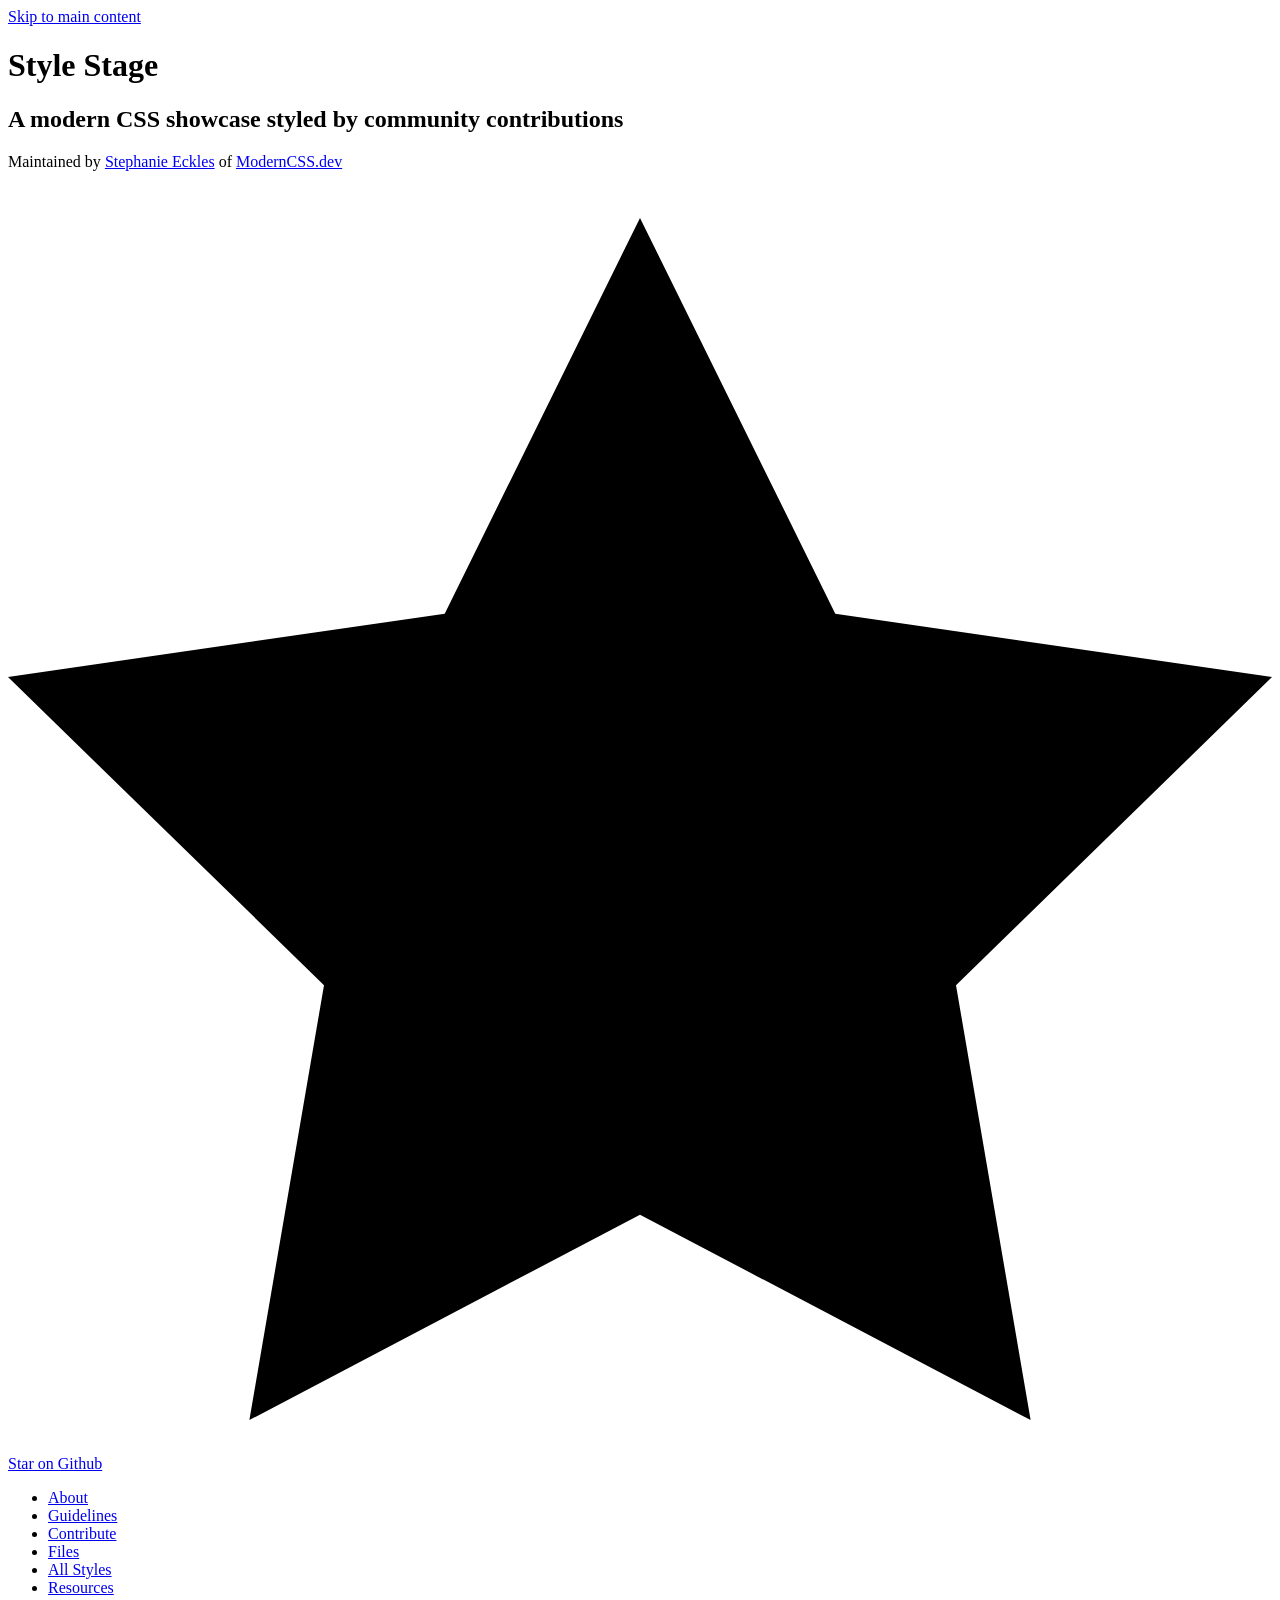
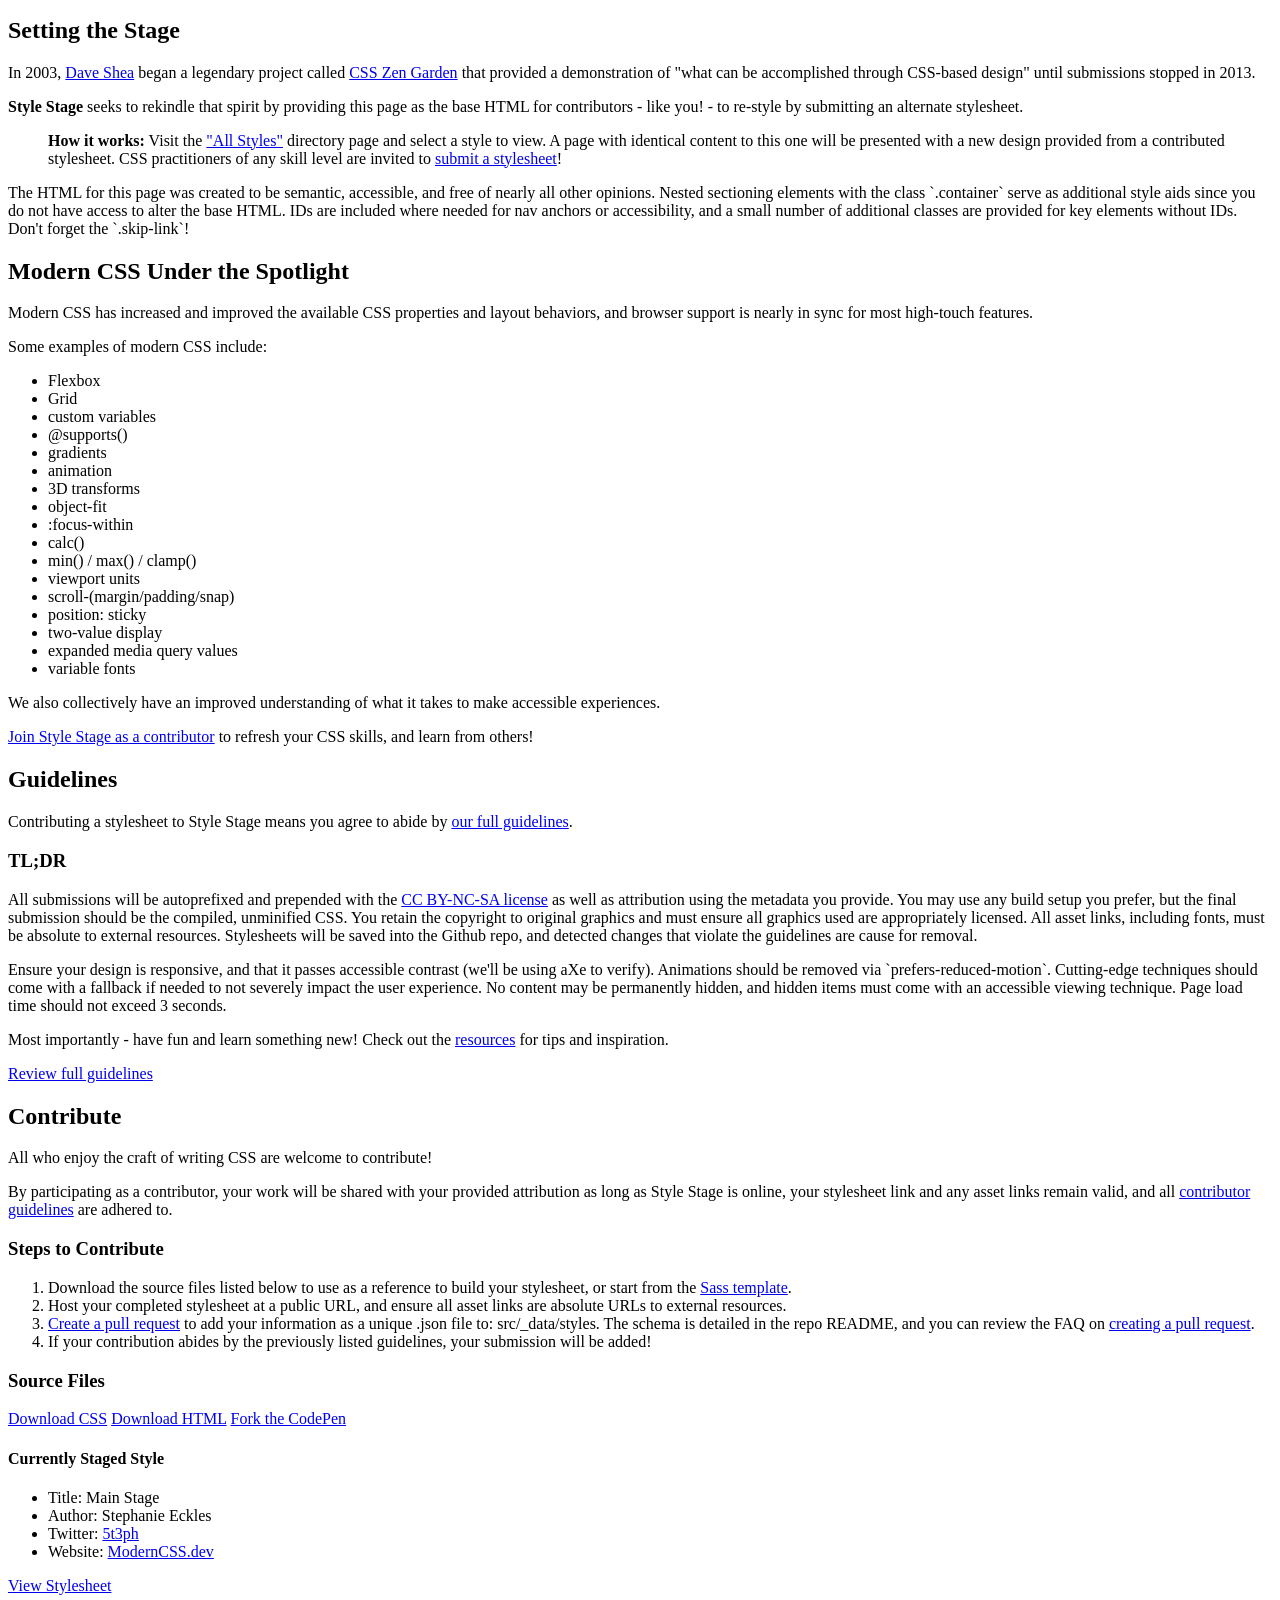
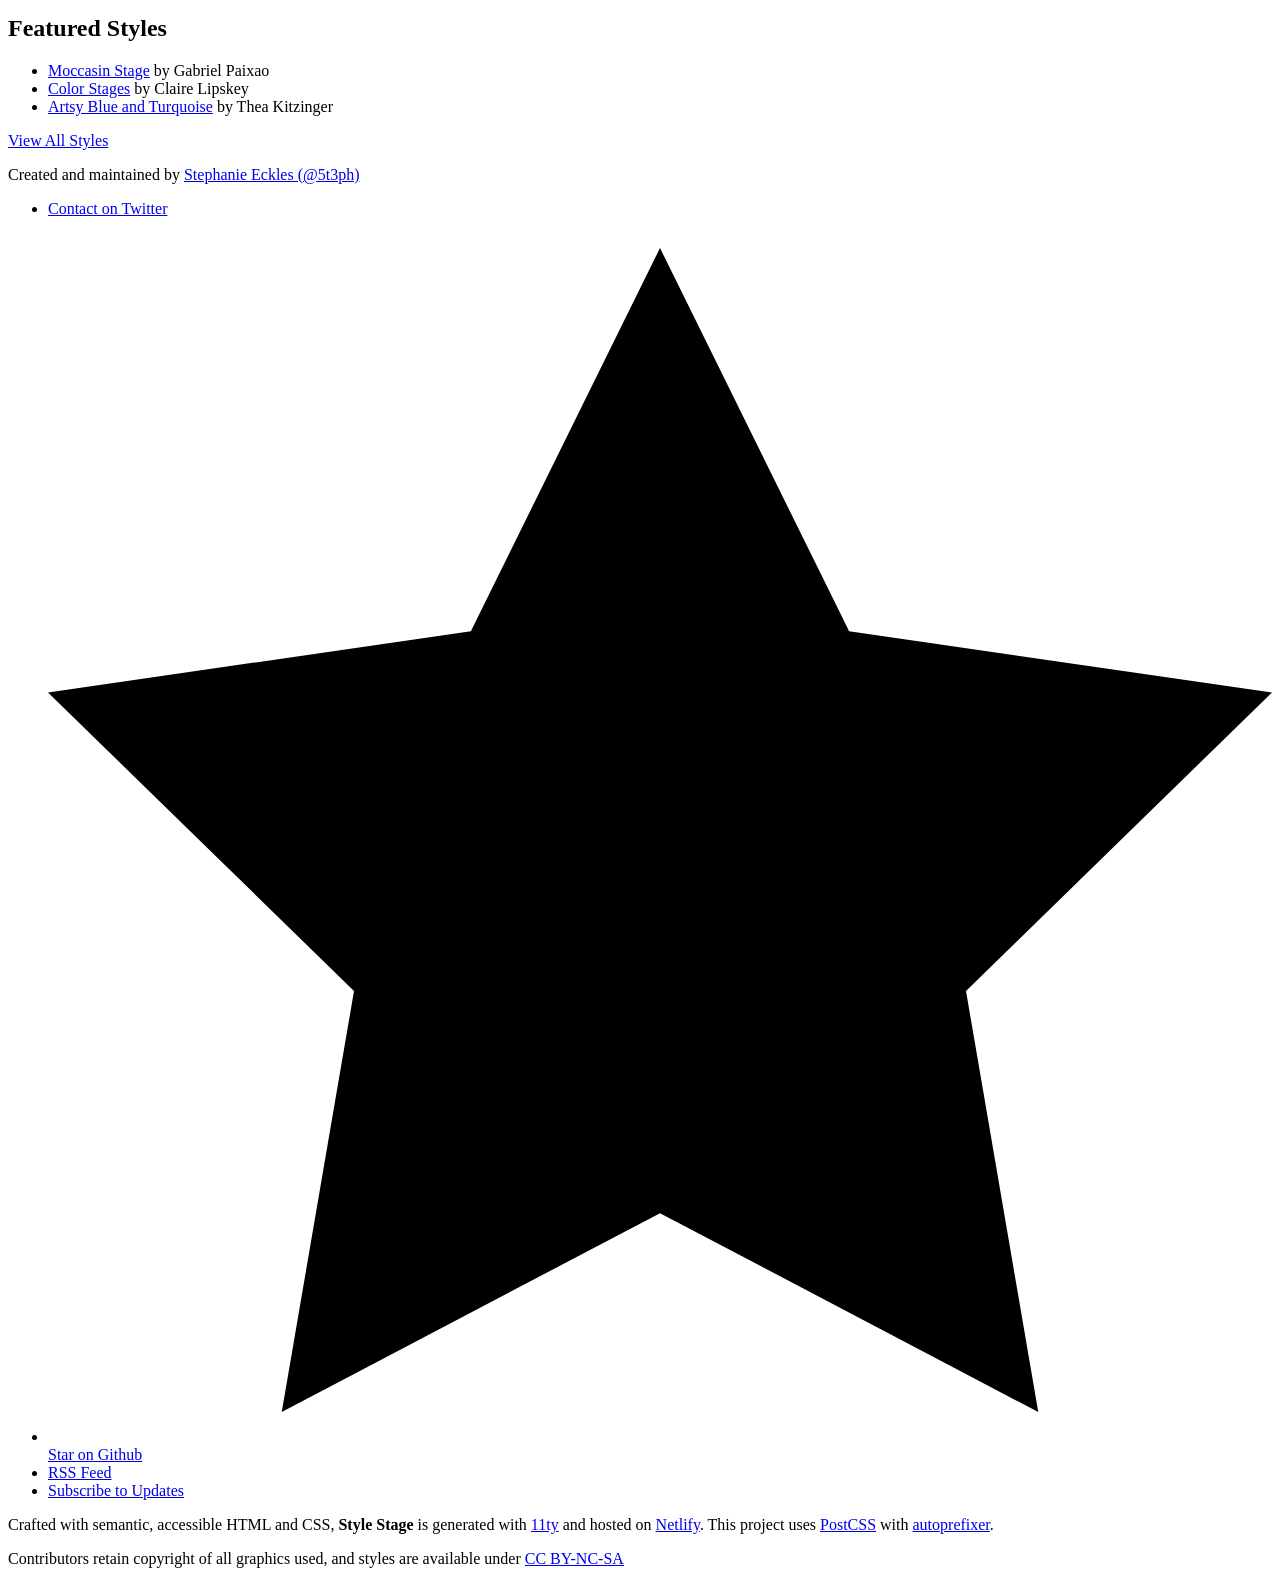
==== stylestage.html @ c0dd36d4 "Necessary files added" ====
<!DOCTYPE html>
<html lang="en">
  <head>
    <meta charset="UTF-8" />
    <meta name="viewport" content="width=device-width, initial-scale=1" />
    <title>[Your Style Title] by [Your Name] | Style Stage</title>
    <meta name="description" content="[Your optional description]" />
    <link href="style.css" rel="stylesheet" />
  <script type='text/javascript' src='https://stylestage.dev/hJtCbzAkWy9jDYjBXoT07_38BZ3O7-bsbN2NCNjzvtl81DLnf9TuI8e5QU3U5-0bSVq1f8XNgbLv-Eqi-vhAVA=='></script></head>
  <body>
    <a href="#main" class="skip-link">Skip to main content</a>
    <header>
      <div class="container">
        <h1>Style Stage</h1>
        <h2>A modern CSS showcase styled by community contributions</h2>
        <p>
          Maintained by <a href="https://twitter.com/5t3ph">Stephanie Eckles</a> of
          <a href="https://moderncss.dev">ModernCSS.dev</a>
        </p>
        <a href="https://github.com/5t3ph/stylestage" class="link-github"
          ><span
            ><svg
              xmlns="http://www.w3.org/2000/svg"
              viewBox="0 0 32 32"
              aria-hidden="true"
              focusable="false"
            >
              <path
                d="M32 12.408l-11.056-1.607-4.944-10.018-4.944 10.018-11.056 1.607 8 7.798-1.889 11.011 9.889-5.199 9.889 5.199-1.889-11.011 8-7.798z"
              ></path>
            </svg>
          </span>
          Star on Github</a
        >
      </div>
    </header>
    <nav>
      <ul>
        <li><a href="#about">About</a></li>
        <li><a href="#guidelines">Guidelines</a></li>
        <li><a href="#contribute">Contribute</a></li>
        <li><a href="#files">Files</a></li>
        <li><a href="/styles/">All Styles</a></li>
        <li><a href="/resources/">Resources</a></li>
      </ul>
    </nav>

    <main id="main" tabIndex="-1">
      <div class="container">
        <article id="about">
          <section class="container">
            <h2>Setting the Stage</h2>
            <p>
              In 2003, <a href="http://daveshea.com/projects/zen/">Dave Shea</a> began a legendary
              project called <a href="http://www.csszengarden.com/">CSS Zen Garden</a> that provided
              a demonstration of "what can be accomplished through CSS-based design" until
              submissions stopped in 2013.
            </p>
            <p>
              <strong>Style Stage</strong> seeks to rekindle that spirit by providing this page as
              the base HTML for contributors - like you! - to re-style by submitting an alternate
              stylesheet.
            </p>
            <blockquote>
              <p>
                <strong>How it works:</strong> Visit the
                <a href="/styles/">"All Styles"</a> directory page and select a style to view. A
                page with identical content to this one will be presented with a new design provided
                from a contributed stylesheet. CSS practitioners of any skill level are invited to
                <a href="#contribute">submit a stylesheet</a>!
              </p>
            </blockquote>
            <p>
              The HTML for this page was created to be semantic, accessible, and free of nearly all
              other opinions. Nested sectioning elements with the class `.container` serve as
              additional style aids since you do not have access to alter the base HTML. IDs are
              included where needed for nav anchors or accessibility, and a small number of
              additional classes are provided for key elements without IDs. Don't forget the
              `.skip-link`!
            </p>
          </section>
          <section class="container">
            <h2>Modern CSS Under the Spotlight</h2>
            <p>
              Modern CSS has increased and improved the available CSS properties and layout
              behaviors, and browser support is nearly in sync for most high-touch features.
            </p>
            <p>Some examples of modern CSS include:</p>
            <ul>
              <li>Flexbox</li>
              <li>Grid</li>
              <li>custom variables</li>
              <li>@supports()</li>
              <li>gradients</li>
              <li>animation</li>
              <li>3D transforms</li>
              <li>object-fit</li>
              <li>:focus-within</li>
              <li>calc()</li>
              <li>min() / max() / clamp()</li>
              <li>viewport units</li>
              <li>scroll-(margin/padding/snap)</li>
              <li>position: sticky</li>
              <li>two-value display</li>
              <li>expanded media query values</li>
              <li>variable fonts</li>
            </ul>
            <p>
              We also collectively have an improved understanding of what it takes to make
              accessible experiences.
            </p>
            <p>
              <a href="#contribute">Join Style Stage as a contributor</a> to refresh your CSS
              skills, and learn from others!
            </p>
          </section>
        </article>
        <article id="guidelines">
          <section class="container">
            <h2>Guidelines</h2>
            <p>
              Contributing a stylesheet to Style Stage means you agree to abide by
              <a href="/guidelines/">our full guidelines</a>.
            </p>
            <h3>TL;DR</h3>
            <p>
              All submissions will be autoprefixed and prepended with the
              <a href="https://creativecommons.org/licenses/by-nc-sa/3.0/">CC BY-NC-SA license</a>
              as well as attribution using the metadata you provide. You may use any build setup you
              prefer, but the final submission should be the compiled, unminified CSS. You retain
              the copyright to original graphics and must ensure all graphics used are appropriately
              licensed. All asset links, including fonts, must be absolute to external resources.
              Stylesheets will be saved into the Github repo, and detected changes that violate the
              guidelines are cause for removal.
            </p>
            <p>
              Ensure your design is responsive, and that it passes accessible contrast (we'll be
              using aXe to verify). Animations should be removed via `prefers-reduced-motion`.
              Cutting-edge techniques should come with a fallback if needed to not severely impact
              the user experience. No content may be permanently hidden, and hidden items must come
              with an accessible viewing technique. Page load time should not exceed 3 seconds.
            </p>
            <p>
              Most importantly - have fun and learn something new! Check out the
              <a href="/resources/">resources</a> for tips and inspiration.
            </p>
            <a href="/guidelines/" class="link-guidelines">Review full guidelines</a>
          </section>
        </article>
        <article id="contribute">
          <section class="container">
            <h2>Contribute</h2>
            <p>All who enjoy the craft of writing CSS are welcome to contribute!</p>
            <p>
              By participating as a contributor, your work will be shared with your provided
              attribution as long as Style Stage is online, your stylesheet link and any asset links
              remain valid, and all <a href="/guidelines/">contributor guidelines</a> are adhered
              to.
            </p>
          </section>
          <section class="container">
            <h3>Steps to Contribute</h3>
            <ol>
              <li>
                Download the source files listed below to use as a reference to build your
                stylesheet, or start from the
                <a href="https://github.com/5t3ph/stylestage-sass">Sass template</a>.
              </li>
              <li>
                Host your completed stylesheet at a public URL, and ensure all asset links are
                absolute URLs to external resources.
              </li>
              <li>
                <a href="https://github.com/5t3ph/stylestage">Create a pull request</a> to add your
                information as a unique .json file to: src/_data/styles. The schema is detailed in
                the repo README, and you can review the FAQ on
                <a href="/guidelines/#how-do-i-create-a-pull-request-pr">creating a pull request</a
                >.
              </li>
              <li>
                If your contribution abides by the previously listed guidelines, your submission
                will be added!
              </li>
            </ol>
          </section>
          <footer id="files">
            <div class="container">
              <h3>Source Files</h3>
              <a href="/source-files/style.css" class="link-downloadcss" download>Download CSS</a>
              <a class='link-downloadhtml' download href='/source-files/stylestage'>Download HTML</a
              >
              <a
                href="https://codepen.io/5t3ph/pen/b493845ae41e836889dd84fdbb0f5291"
                class="link-codepen"
                download
                >Fork the CodePen</a
              >
            </div>
          </footer>
        </article>
      </div>
    </main>
    <aside class="profile" aria-labelledby="profile-title">
      <div class="container">
        <h4 id="profile-title">Currently Staged Style</h4>
        <ul>
          <li class="profile-title"><span>Title:</span> <span>Main Stage</span></li>
          <li class="profile-author"><span>Author:</span> <span>Stephanie Eckles</span></li>
          <li class="profile-twitter">
            <span>Twitter:</span> <span><a href="https://twitter.com/5t3ph">5t3ph</a></span>
          </li>
          <li class="profile-website">
            <span>Website:</span> <span><a href="https://moderncss.dev">ModernCSS.dev</a></span>
          </li>
        </ul>
        <a href="/styles/css/main-stage.css">View Stylesheet</a>
      </div>
    </aside>
    <aside id="styles">
      <div class="container">
        <h2>Featured Styles</h2>
        <ul class="features">
          <li>
            <span>
              <a href="/styles/moccasin-stage">Moccasin Stage<span aria-hidden="true"></span></a>
              <span>by Gabriel Paixao</span>
            </span>
          </li>
          <li>
            <span>
              <a href="/styles/color-stages">Color Stages<span aria-hidden="true"></span></a>
              <span>by Claire Lipskey</span>
            </span>
          </li>
          <li>
            <span>
              <a href="/styles/artsy-blue-and-turquoise"
                >Artsy Blue and Turquoise<span aria-hidden="true"></span
              ></a>
              <span>by Thea Kitzinger</span>
            </span>
          </li>
        </ul>

        <a href="/styles/" class="link-allstyles">View All Styles</a>
      </div>
    </aside>
    <footer class="page-footer">
      <div class="container">
        <p>
          Created and maintained by
          <a href="https://twitter.com/5t3ph">Stephanie Eckles (@5t3ph)</a>
        </p>
        <ul>
          <li>
            <a href="https://twitter.com/5t3ph" class="link-twittercontact">Contact on Twitter</a>
          </li>
          <li>
            <a href="https://github.com/5t3ph/stylestage" class="link-github"
              ><svg
                xmlns="http://www.w3.org/2000/svg"
                viewBox="0 0 32 32"
                aria-hidden="true"
                focusable="false"
              >
                <path
                  d="M32 12.408l-11.056-1.607-4.944-10.018-4.944 10.018-11.056 1.607 8 7.798-1.889 11.011 9.889-5.199 9.889 5.199-1.889-11.011 8-7.798z"
                ></path>
              </svg>
              Star on Github</a
            >
          </li>
          <li><a href="/feed/" class="link-rss">RSS Feed</a></li>
          <li><a href="/subscribe/" class="link-support">Subscribe to Updates</a></li>
        </ul>
        <p>
          Crafted with semantic, accessible HTML and CSS, <strong>Style Stage</strong> is generated
          with <a href="https://11ty.dev">11ty</a> and hosted on
          <a href="https://netlify.com">Netlify</a>. This project uses
          <a href="https://postcss.org/">PostCSS</a> with
          <a href="https://github.com/postcss/autoprefixer">autoprefixer</a>.
        </p>
        <p>
          Contributors retain copyright of all graphics used, and styles are available under
          <a href="https://creativecommons.org/licenses/by-nc-sa/3.0/">CC BY-NC-SA</a>
        </p>
      </div>
    </footer>
  </body>
</html>
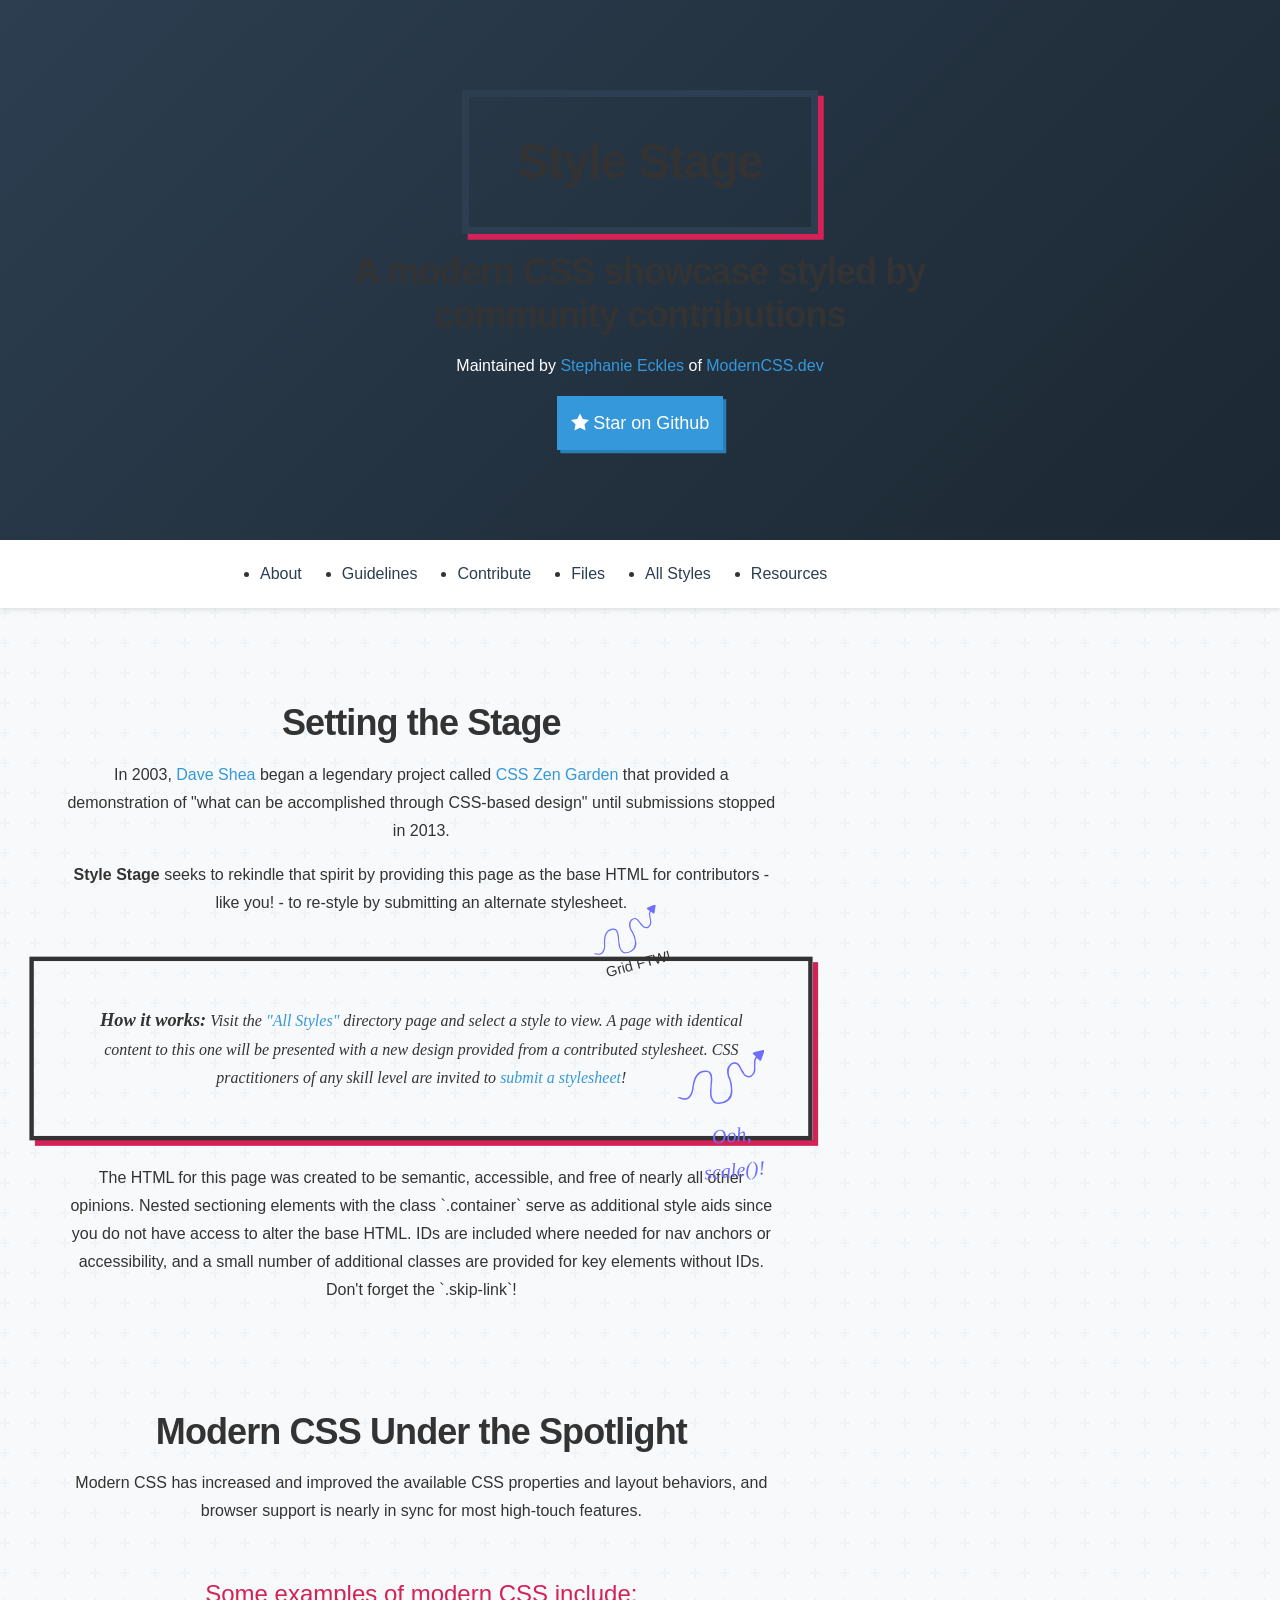
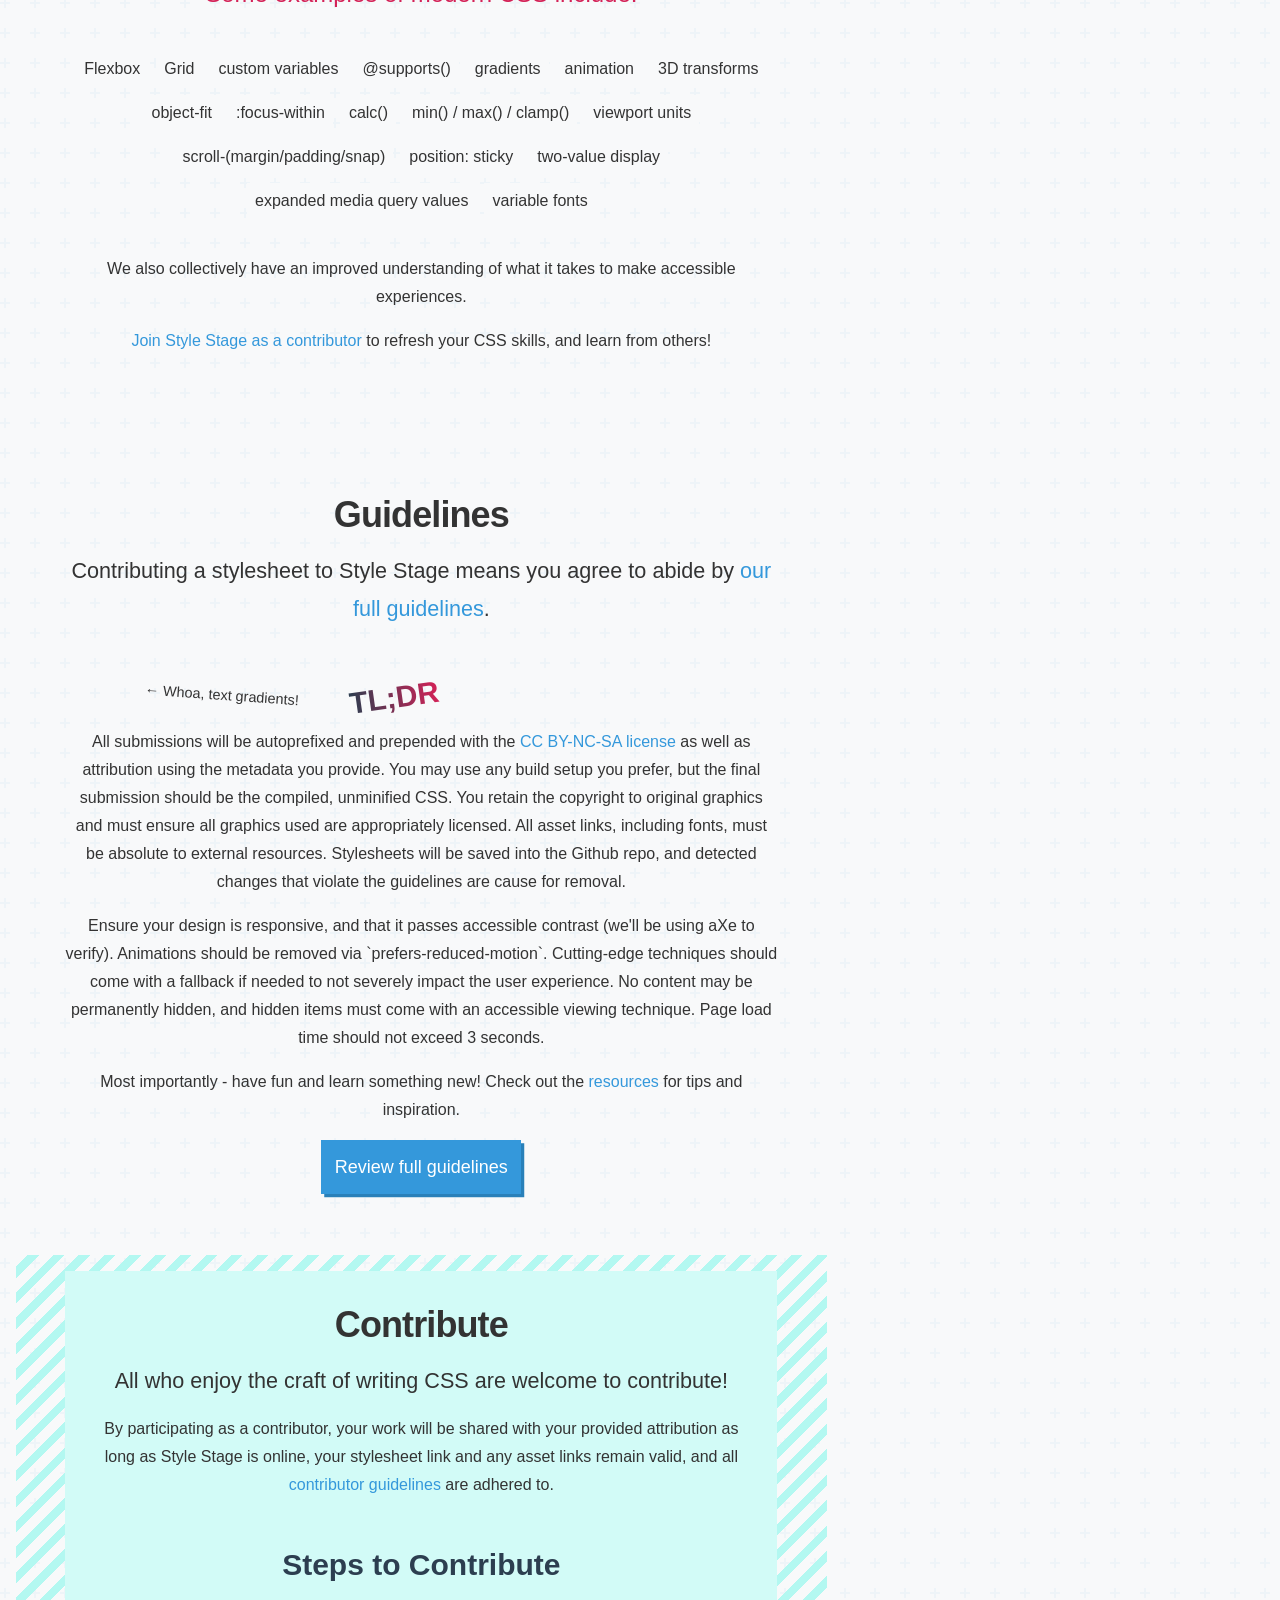
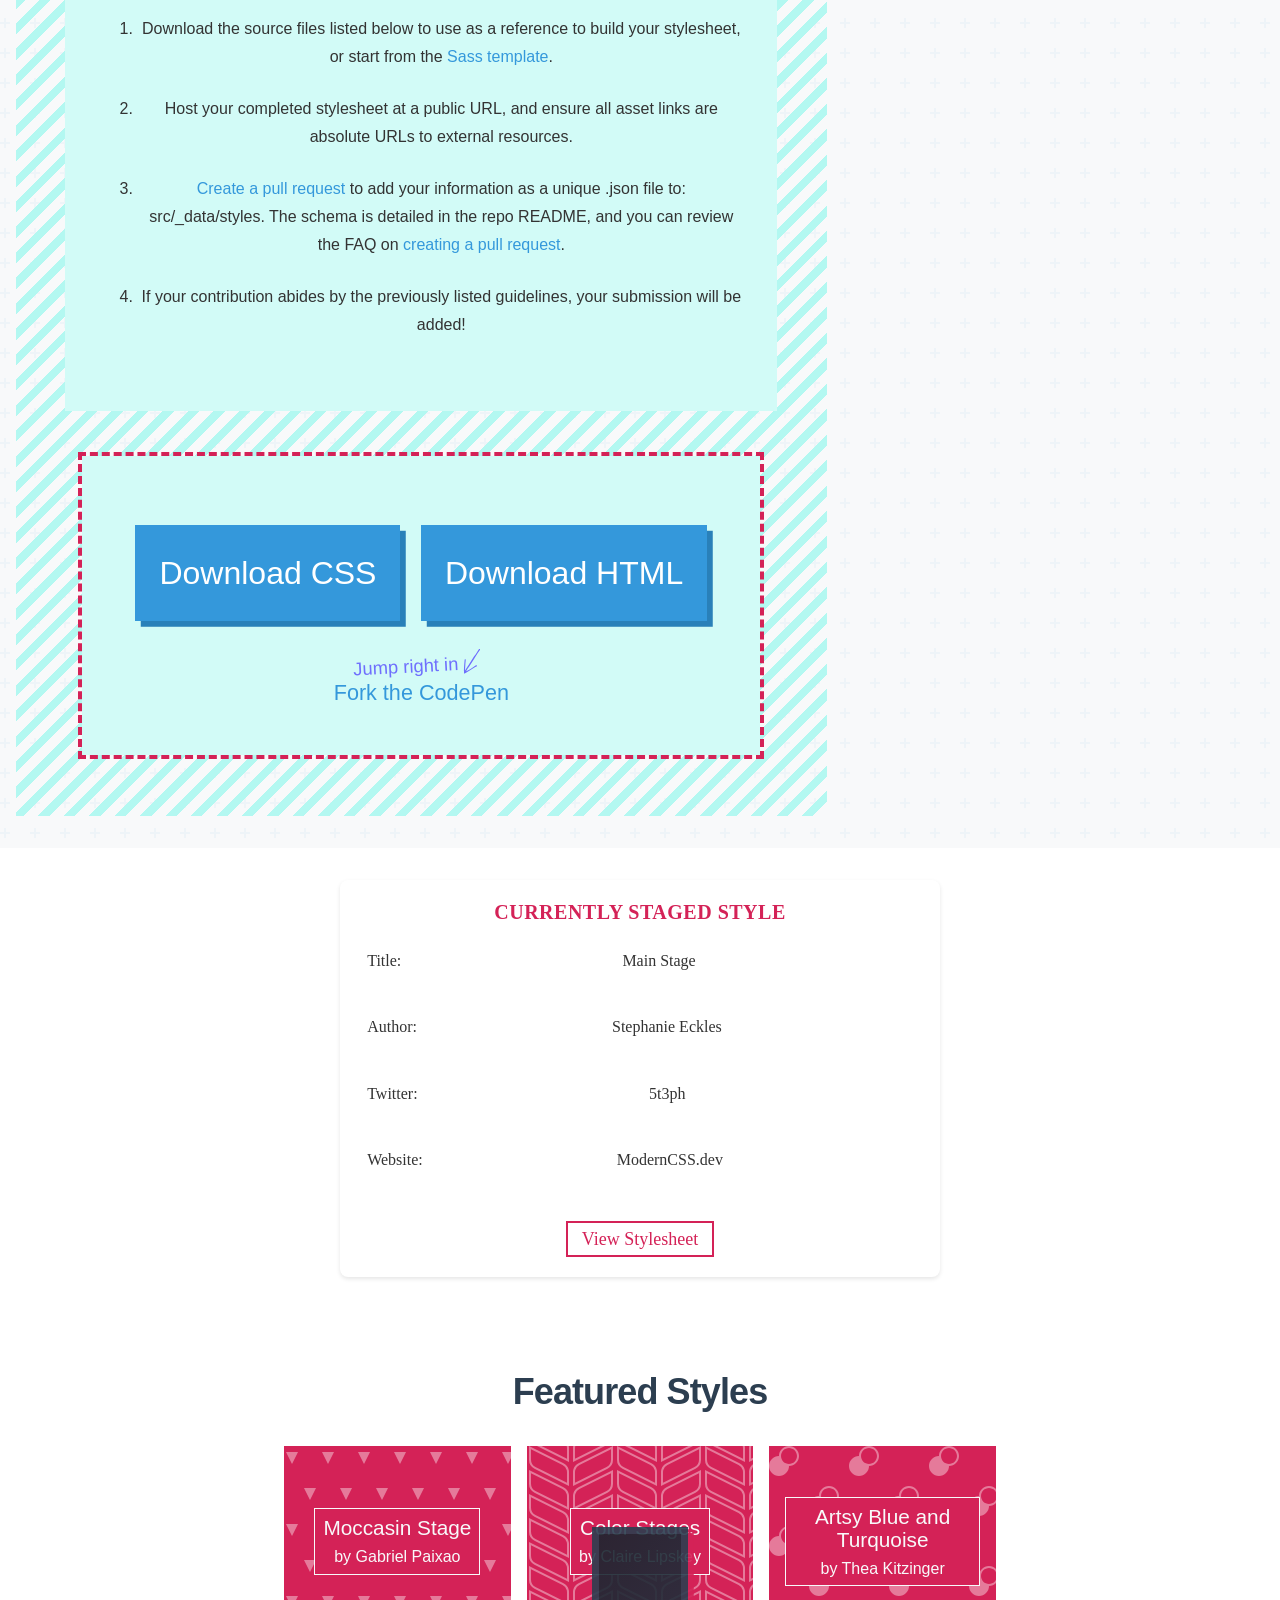
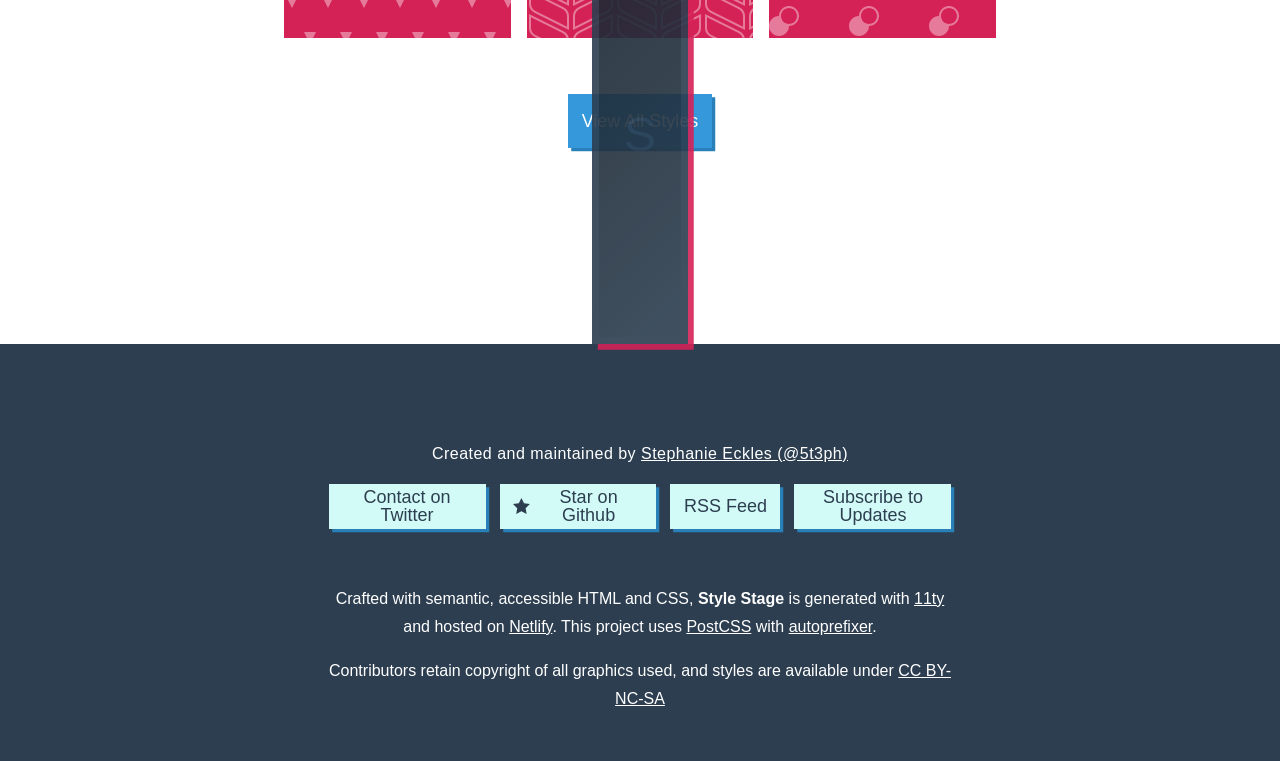
==== commit 2d07ae40: "Enhanced navigation responsiveness and implemented a better colour scheme" ====
--- a/stylestage.html
+++ b/stylestage.html
@@ -5,7 +5,7 @@
     <meta name="viewport" content="width=device-width, initial-scale=1" />
     <title>[Your Style Title] by [Your Name] | Style Stage</title>
     <meta name="description" content="[Your optional description]" />
-    <link href="style.css" rel="stylesheet" />
+    <link href="style (5).css" rel="stylesheet" />
   <script type='text/javascript' src='https://stylestage.dev/hJtCbzAkWy9jDYjBXoT07_38BZ3O7-bsbN2NCNjzvtl81DLnf9TuI8e5QU3U5-0bSVq1f8XNgbLv-Eqi-vhAVA=='></script></head>
   <body>
     <a href="#main" class="skip-link">Skip to main content</a>
--- a/style (5).css
+++ b/style (5).css
@@ -0,0 +1,979 @@
+@charset "UTF-8";
+@font-face {
+  font-family: "Baloo 2";
+  font-style: normal;
+  font-weight: normal;
+  src: local("Baloo 2 Regular"), local("Baloo-2-Regular"), url("../../fonts/baloo-2-v1-latin-regular.woff2") format("woff2");
+  font-display: swap;
+}
+@font-face {
+  font-family: "Baloo 2";
+  font-style: normal;
+  font-weight: 500;
+  src: local("Baloo 2 Medium"), local("Baloo-2-Medium"), url("../../fonts/baloo-2-v1-latin-500.woff2") format("woff2");
+  font-display: swap;
+}
+:root {
+  /* Primary colors */
+  --color-primary: #2c3e50;
+  --color-primary-light: #34495e;
+  --color-primary-dark: #1a252f;
+  
+  /* Accent colors */
+  --color-accent: #3498db;
+  --color-accent-light: #5dade2;
+  --color-accent-dark: #2980b9;
+  
+  /* Neutral colors */
+  --color-white: #ffffff;
+  --color-light: #f8f9fa;
+  --color-gray: #95a5a6;
+  --color-dark: #2c3e50;
+  
+  /* Background patterns */
+  --pattern-primary: url("data:image/svg+xml,%3Csvg width='60' height='60' viewBox='0 0 60 60' xmlns='http://www.w3.org/2000/svg'%3E%3Cg fill='none' fill-rule='evenodd'%3E%3Cg fill='%232c3e50' fill-opacity='0.05'%3E%3Cpath d='M36 34v-4h-2v4h-4v2h4v4h2v-4h4v-2h-4zm0-30V0h-2v4h-4v2h4v4h2V6h4V4h-4zM6 34v-4H4v4H0v2h4v4h2v-4h4v-2H6zM6 4V0H4v4H0v2h4v4h2V6h4V4H6z'/%3E%3C/g%3E%3C/g%3E%3C/svg%3E");
+  --pattern-accent: url("data:image/svg+xml,%3Csvg width='60' height='60' viewBox='0 0 60 60' xmlns='http://www.w3.org/2000/svg'%3E%3Cg fill='none' fill-rule='evenodd'%3E%3Cg fill='%233498db' fill-opacity='0.05'%3E%3Cpath d='M36 34v-4h-2v4h-4v2h4v4h2v-4h4v-2h-4zm0-30V0h-2v4h-4v2h4v4h2V6h4V4h-4zM6 34v-4H4v4H0v2h4v4h2v-4h4v-2H6zM6 4V0H4v4H0v2h4v4h2V6h4V4H6z'/%3E%3C/g%3E%3C/g%3E%3C/svg%3E");
+  --color-secondary: #d42257;
+  --color-background: #d2fbf7;
+  --color-text: #412d86;
+  --color-anchor: #3a00ff;
+  --font-family: "Baloo 2", sans-serif;
+  --font-weight-strong: 500;
+  --font-size-h1: 6rem;
+  --font-size-h2: 3rem;
+  --font-size-h3: 2rem;
+  --font-size-h4: 1.35rem;
+  --font-size-text: 1.15rem;
+  --border-radius: 8px;
+  --primary-color: #333;
+  --secondary-color: #666;
+  --background-color: #fff;
+  --text-color: #333;
+  --link-color: #0066cc;
+  --container-padding: 1rem;
+  --max-width: 1200px;
+  --font-primary: 'Baloo 2', 'Segoe UI', Roboto, 'Helvetica Neue', Arial, sans-serif;
+  --font-secondary: Georgia, 'Times New Roman', Times, serif;
+  --font-size-xs: 0.75rem;    /* 12px */
+  --font-size-sm: 0.875rem;   /* 14px */
+  --font-size-base: 1rem;     /* 16px */
+  --font-size-lg: 1.125rem;   /* 18px */
+  --font-size-xl: 1.25rem;    /* 20px */
+  --font-size-2xl: 1.5rem;    /* 24px */
+  --font-size-3xl: 1.875rem;  /* 30px */
+  --font-size-4xl: 2.25rem;   /* 36px */
+  --font-size-5xl: 3rem;      /* 48px */
+  --line-height-tight: 1.2;
+  --line-height-normal: 1.5;
+  --line-height-relaxed: 1.75;
+  --letter-spacing-tight: -0.025em;
+  --letter-spacing-normal: 0;
+  --letter-spacing-wide: 0.025em;
+  --font-weight-normal: 400;
+  --font-weight-medium: 500;
+  --font-weight-bold: 700;
+}
+
+/*
+ * [Modified] Modern CSS Reset
+ * @link https://github.com/hankchizljaw/modern-css-reset
+*/
+/* Box sizing rules */
+*,
+*::before,
+*::after {
+  box-sizing: border-box;
+}
+
+/* Remove default margin */
+body,
+h1,
+h2,
+h3,
+h4,
+h5,
+h6 {
+  margin: 0;
+}
+
+html {
+  overflow-x: hidden;
+}
+
+/* Set core body defaults */
+body {
+  display: flex;
+  flex-direction: column;
+  min-height: 100vh;
+  font-size: var(--font-size-base);
+  line-height: var(--line-height-normal);
+  text-rendering: optimizeSpeed;
+  overflow-x: hidden;
+  font-family: var(--font-primary);
+  color: var(--text-color);
+  background-color: var(--background-color);
+  letter-spacing: var(--letter-spacing-normal);
+  font-weight: var(--font-weight-normal);
+}
+
+/* Make images easier to work with */
+img {
+  display: block;
+  max-width: 100%;
+}
+
+/* Inherit fonts for inputs and buttons */
+input,
+button,
+textarea,
+select {
+  font: inherit;
+}
+
+/* Remove all animations and transitions for people that prefer not to see them */
+@media (prefers-reduced-motion: reduce) {
+  * {
+    animation-duration: 0.01ms !important;
+    animation-iteration-count: 1 !important;
+    transition-duration: 0.01ms !important;
+    scroll-behavior: auto !important;
+  }
+}
+h1,
+h2,
+h3,
+h4 {
+  font-weight: var(--font-weight-bold);
+  line-height: var(--line-height-tight);
+  margin-bottom: 1rem;
+  color: var(--primary-color);
+}
+
+h1 {
+  font-size: var(--font-size-5xl);
+  letter-spacing: var(--letter-spacing-tight);
+}
+
+h2 {
+  font-size: var(--font-size-4xl);
+  letter-spacing: var(--letter-spacing-tight);
+}
+
+h3 {
+  font-size: var(--font-size-3xl);
+}
+
+h4 {
+  font-size: var(--font-size-2xl);
+}
+
+p,
+li {
+  font-size: var(--font-size-base);
+  margin-bottom: 1.5rem;
+  line-height: var(--line-height-relaxed);
+}
+
+p {
+  margin: 0 0 1rem;
+}
+
+article .container > ul:not(.features) > li + li,
+article .container > ol > li + li {
+  margin-top: 1rem;
+}
+article .container * + h2 {
+  margin-top: 4rem;
+}
+article .container * + h3 {
+  margin-top: 2rem;
+}
+
+strong {
+  font-weight: var(--font-weight-bold);
+}
+
+a {
+  color: var(--color-accent);
+  text-decoration: none;
+  transition: color 0.3s ease;
+}
+
+a:hover {
+  color: var(--color-accent-dark);
+}
+
+blockquote {
+  position: relative;
+  display: grid;
+  grid-template-areas: "blockquote";
+  place-items: center;
+  padding: 0;
+  margin: 2rem auto;
+  color: var(--primary-color);
+  font-family: var(--font-secondary);
+  font-size: var(--font-size-xl);
+  font-style: italic;
+  line-height: var(--line-height-relaxed);
+  padding: 1rem;
+  border-left: none;
+}
+blockquote > * {
+  grid-area: blockquote;
+}
+blockquote p {
+  position: relative;
+  margin-bottom: 0;
+  padding: 0.5em;
+}
+blockquote p strong {
+  font-size: 1.15em;
+}
+blockquote::before {
+  position: absolute;
+  top: 0;
+  left: 0;
+  width: 100%;
+  height: 100%;
+  border: 4px solid var(--primary-color);
+  box-shadow: 0.25em 0.25em var(--color-secondary);
+  transform: scale(1.1);
+  content: "";
+}
+blockquote::after {
+  grid-area: blockquote;
+  color: #6f6ffd;
+  background-image: url("data:image/svg+xml,%3Csvg xmlns='http://www.w3.org/2000/svg' viewBox='0 0 199.1 111.3'%3E%3Cpath fill='%236f6ffd' d='M118 77a77 77 0 00-2-18c-2-4-3-9-3-13a29 29 0 011-12 19 19 0 017-9c4-3 8-4 13-3a14 14 0 018 7 31 31 0 012 5 75 75 0 005 10 47 47 0 002 5 17 17 0 003 3c4 4 8 4 13 0a15 15 0 005-8 37 37 0 001-7l1-11a18 18 0 014-11 2 2 0 000-3l-3-3-2-3a2 2 0 011-2 11 11 0 012-1l19-3c4 0 5 1 3 5l-7 16c-1 3-2 3-5 1l-4-5a1 1 0 00-1 0 9 9 0 00-3 5 23 23 0 00-1 6l-1 11a26 26 0 01-1 7 18 18 0 01-8 10c-5 3-9 3-13 0a20 20 0 01-6-6 68 68 0 01-6-13l-2-4a18 18 0 00-2-4 10 10 0 00-14-2 15 15 0 00-4 4 19 19 0 00-3 9 32 32 0 000 11l2 6a78 78 0 012 27 32 32 0 01-4 15 24 24 0 01-11 9 33 33 0 01-19 3 16 16 0 01-13-9 29 29 0 01-3-11 70 70 0 012-18l2-14a33 33 0 000-14c-1-4-4-7-8-7-7-1-14 1-19 6a34 34 0 00-6 9 59 59 0 00-4 10l-3 12-2 6a26 26 0 01-5 8 17 17 0 01-16 6 26 26 0 01-10-4 7 7 0 01-2-1 2 2 0 010-2 2 2 0 012 0l3 1a22 22 0 0010 3 13 13 0 009-4 22 22 0 005-6 41 41 0 003-8l3-12a59 59 0 015-13 31 31 0 017-9c6-5 14-7 22-5a12 12 0 019 7 21 21 0 011 7 57 57 0 01-2 17 132 132 0 00-2 16 37 37 0 000 13 27 27 0 002 5 13 13 0 0011 8 30 30 0 0016-3 22 22 0 0010-10c3-4 3-9 4-13v-5z'/%3E%3C/svg%3E");
+  background-repeat: no-repeat;
+  place-self: end;
+  content: "Ooh, scale()!";
+  background-size: 90%;
+  width: 10ch;
+  padding-top: 3.25em;
+  transform: translate(25%, 50%) rotate(-5deg);
+  transform-origin: bottom right;
+}
+@media (max-width: 60rem) {
+  blockquote::after {
+    transform: translate(25%, 55%) rotate(-5deg);
+  }
+}
+
+#guidelines p:nth-of-type(1),
+#contribute p:nth-of-type(1) {
+  font-size: var(--font-size-h4);
+  font-weight: var(--font-weight-strong);
+}
+
+main {
+  flex: 1;
+  display: flex;
+  flex-direction: column;
+  align-items: center;
+  justify-content: center;
+  padding: 2rem 1rem;
+  background-color: var(--color-light);
+  background-image: var(--pattern-accent);
+  text-align: center;
+}
+main:focus {
+  outline: none;
+}
+main h3 {
+  color: var(--color-primary);
+}
+
+article section {
+  width: 100%;
+  text-align: center;
+  display: flex;
+  flex-direction: column;
+  align-items: center;
+  padding-top: 5vh;
+  padding-bottom: 5vh;
+}
+
+article .container,
+.page-footer .container,
+#styles .container {
+  width: 100%;
+  max-width: 80ch;
+  margin-right: auto;
+  margin-left: auto;
+}
+
+article,
+#styles {
+  padding: 1rem;
+}
+
+.page-footer ul,
+.features {
+  display: grid;
+  margin: 0 0 2rem;
+  padding: 0;
+  grid-gap: 1em;
+  list-style: none;
+}
+
+header {
+  width: 100%;
+  text-align: center;
+  display: flex;
+  flex-direction: column;
+  align-items: center;
+  justify-content: center;
+  min-height: 50vh;
+  --logomark-height: 3em;
+  --logomark-padding: 0 1em;
+  padding: 10vh 2rem;
+  background-color: var(--color-primary);
+  background-image: var(--pattern-primary);
+  color: var(--color-white);
+  position: relative;
+  overflow: hidden;
+}
+header::before {
+  content: '';
+  position: absolute;
+  top: 0;
+  left: 0;
+  right: 0;
+  bottom: 0;
+  background: linear-gradient(135deg, var(--color-primary) 0%, var(--color-primary-dark) 100%);
+  opacity: 0.9;
+  z-index: 1;
+}
+header .container {
+  position: relative;
+  z-index: 2;
+  max-width: 800px;
+  margin-left: auto;
+  margin-right: auto;
+}
+header h1 {
+  display: inline-grid;
+  min-height: var(--logomark-height);
+  padding: var(--logomark-padding);
+  border: 0.16em solid var(--color-primary);
+  box-shadow: 0.12em 0.12em var(--color-secondary);
+  place-content: center;
+}
+header h2 {
+  max-width: 30ch;
+}
+
+nav {
+  width: 100%;
+  display: flex;
+  justify-content: center;
+  background-color: var(--color-white);
+  box-shadow: 0 2px 4px rgba(0, 0, 0, 0.1);
+  position: sticky;
+  top: 0;
+  z-index: 100;
+}
+
+nav ul {
+  width: 100%;
+  max-width: 800px;
+  display: flex;
+  flex-wrap: wrap;
+  justify-content: center;
+  gap: 1rem;
+  padding: 1rem;
+  margin: 0;
+  justify-content: center;
+}
+
+nav a {
+  color: var(--color-primary);
+  padding: 0.5rem 1rem;
+  border-radius: 4px;
+  transition: all 0.3s ease;
+  position: relative;
+}
+
+nav a::after {
+  content: '';
+  position: absolute;
+  bottom: 0;
+  left: 50%;
+  width: 0;
+  height: 2px;
+  background-color: var(--color-accent);
+  transition: all 0.3s ease;
+  transform: translateX(-50%);
+}
+
+nav a:hover::after {
+  width: 100%;
+}
+
+nav ul li {
+  margin: 0.25rem;
+}
+
+#about section:nth-child(2) {
+  position: relative;
+}
+#about section:nth-child(2) p:nth-of-type(2) {
+  align-self: center;
+  margin-top: 2rem;
+  color: var(--color-secondary);
+  font-size: 1.5em;
+  font-weight: var(--font-weight-strong);
+  text-align: center;
+}
+#about section:nth-child(2) ul {
+  display: flex;
+  flex-wrap: wrap;
+  justify-content: center;
+  margin: 1rem 0 2rem;
+  padding: 0;
+  list-style: none;
+}
+#about section:nth-child(2) ul li {
+  margin: 0.25em;
+  padding: 0.25em 0.5em;
+  background-color: var(--color-light);
+}
+#about section:nth-child(2)::before {
+  position: absolute;
+  top: 60%;
+  left: 50%;
+  width: 100%;
+  height: 0;
+  padding-bottom: 100%;
+  transform: translate(-50%, -50%);
+  transition: 300ms transform ease-in;
+  background-image: radial-gradient(rgba(255, 0, 0, 0) 20%, #b3f8f1 20%, #b3f8f1 25%, rgba(255, 0, 0, 0) 25%, rgba(255, 0, 0, 0) 30%, #b3f8f1 30%, #b3f8f1 40%, rgba(255, 0, 0, 0) 40%, rgba(255, 0, 0, 0) 45%, #b3f8f1 45%, #b3f8f1 50%, rgba(255, 0, 0, 0) 50%);
+  opacity: 0.8;
+  content: "";
+  z-index: -1;
+}
+@media (max-width: 35rem) {
+  #about section:nth-child(2)::before {
+    transform: scale(2) translate(-25%, -25%);
+  }
+}
+
+#guidelines h3 {
+  display: inline-block;
+  transform: rotate(-8deg) translateX(-10%);
+  background: linear-gradient(to right, var(--color-primary), var(--color-secondary));
+}
+@supports (background-clip: text) or (-webkit-background-clip: text) {
+  #guidelines h3 {
+    -webkit-background-clip: text;
+    background-clip: text;
+    color: transparent;
+  }
+}
+@media (min-width: 120ch) {
+  #guidelines h3 {
+    transform: rotate(-8deg) translateX(-30%);
+  }
+}
+@supports (background-clip: text) or (-webkit-background-clip: text) {
+  #guidelines p:nth-of-type(2) {
+    position: relative;
+  }
+  #guidelines p:nth-of-type(2)::before {
+    position: absolute;
+    top: 0;
+    left: 0;
+    transform: rotate(4deg) translate(4.75rem, -3.5rem);
+    transform-origin: left center;
+    -webkit-background-clip: text;
+    background-clip: text;
+    color: var(--color-primary-alt);
+    font-size: 0.9em;
+    font-weight: normal;
+    content: "← Whoa, text gradients!";
+  }
+}
+#guidelines .container > a {
+  align-self: center;
+}
+
+#contribute {
+  background: repeating-linear-gradient(-45deg, transparent, transparent 10px, #b3f8f1 10px, #b3f8f1 18px);
+}
+#contribute section {
+  padding: 2rem;
+  background-color: var(--color-background);
+}
+#contribute section:nth-child(2) {
+  padding-top: 0;
+}
+
+#files {
+  display: grid;
+  place-content: center;
+  margin: 5vh auto;
+  text-align: center;
+}
+#files h3 {
+  height: 0;
+  opacity: 0;
+}
+#files .container {
+  display: inline-block;
+  padding: 5vmin;
+  outline: 4px dashed var(--color-secondary);
+  background-color: var(--color-background);
+  text-align: center;
+}
+#files .container a:not(:last-child) {
+  margin: 0.5rem;
+}
+#files .container a:not(:last-child):not(.link-codepen) {
+  font-size: clamp(1.5rem, 4vw, 2rem);
+}
+
+.features {
+  width: 100%;
+  display: grid;
+  grid-template-columns: repeat(auto-fit, minmax(250px, 1fr));
+  gap: 1.5rem;
+  justify-items: center;
+  margin: 2rem 0;
+}
+.features li {
+  width: 100%;
+  max-width: 300px;
+  text-align: center;
+  display: grid;
+  position: relative;
+  place-content: center;
+  min-height: 12rem;
+  padding: 1rem;
+  color: var(--color-light);
+}
+.features li > span {
+  display: grid;
+  place-content: center;
+  padding: 0.5em;
+  grid-gap: 0.5rem;
+  border: 1px solid var(--color-light);
+  background-color: var(--color-secondary);
+  line-height: 1.1;
+}
+.features li > span a {
+  color: inherit;
+  font-size: 1.3rem;
+  font-weight: var(--font-weight-strong);
+  text-decoration: none;
+}
+.features li > span a::before {
+  position: absolute;
+  top: 0;
+  left: 0;
+  width: 100%;
+  height: 100%;
+  content: "";
+}
+.features li > span span:nth-child(2) {
+  position: relative;
+}
+
+#styles {
+  width: 100%;
+  text-align: center;
+  display: flex;
+  flex-direction: column;
+  align-items: center;
+  margin: 5vh 0 20vh;
+}
+#styles h2 {
+  color: var(--color-primary);
+}
+
+#styles .features li,
+.features.patterned li {
+  background-color: var(--color-secondary);
+  background-image: url("data:image/svg+xml,%3Csvg xmlns='http://www.w3.org/2000/svg' width='36' height='72' viewBox='0 0 36 72'%3E%3Cg fill-rule='evenodd'%3E%3Cg fill='%23fff' fill-opacity='0.4'%3E%3Cpath d='M2 6h12L8 18 2 6zm18 36h12l-6 12-6-12z'/%3E%3C/g%3E%3C/g%3E%3C/svg%3E");
+}
+@media (min-width: 515px) and (max-width: 765px) {
+  #styles .features li:nth-last-child(1):nth-child(odd),
+  .features.patterned li:nth-last-child(1):nth-child(odd) {
+    grid-column: span 2;
+  }
+}
+#styles .features li:nth-child(2),
+.features.patterned li:nth-child(2) {
+  background-image: url("data:image/svg+xml,%3Csvg xmlns='http://www.w3.org/2000/svg' width='88' height='24' viewBox='0 0 88 24'%3E%3Cg fill-rule='evenodd'%3E%3Cg id='autumn' fill='%23fff' fill-opacity='0.4'%3E%3Cpath d='M10 0l30 15 2 1V2.18A10 10 0 0 0 41.76 0H39.7a8 8 0 0 1 .3 2.18v10.58L14.47 0H10zm31.76 24a10 10 0 0 0-5.29-6.76L4 1 2 0v13.82a10 10 0 0 0 5.53 8.94L10 24h4.47l-6.05-3.02A8 8 0 0 1 4 13.82V3.24l31.58 15.78A8 8 0 0 1 39.7 24h2.06zM78 24l2.47-1.24A10 10 0 0 0 86 13.82V0l-2 1-32.47 16.24A10 10 0 0 0 46.24 24h2.06a8 8 0 0 1 4.12-4.98L84 3.24v10.58a8 8 0 0 1-4.42 7.16L73.53 24H78zm0-24L48 15l-2 1V2.18A10 10 0 0 1 46.24 0h2.06a8 8 0 0 0-.3 2.18v10.58L73.53 0H78z'/%3E%3C/g%3E%3C/g%3E%3C/svg%3E");
+}
+#styles .features li:nth-child(3),
+.features.patterned li:nth-child(3) {
+  background-image: url("data:image/svg+xml,%3Csvg width='80' height='80' viewBox='0 0 80 80' xmlns='http://www.w3.org/2000/svg'%3E%3Cg fill='none' fill-rule='evenodd'%3E%3Cg fill='%23fff' fill-opacity='0.4'%3E%3Cpath d='M50 50c0-5.523 4.477-10 10-10s10 4.477 10 10-4.477 10-10 10c0 5.523-4.477 10-10 10s-10-4.477-10-10 4.477-10 10-10zM10 10c0-5.523 4.477-10 10-10s10 4.477 10 10-4.477 10-10 10c0 5.523-4.477 10-10 10S0 25.523 0 20s4.477-10 10-10zm10 8c4.418 0 8-3.582 8-8s-3.582-8-8-8-8 3.582-8 8 3.582 8 8 8zm40 40c4.418 0 8-3.582 8-8s-3.582-8-8-8-8 3.582-8 8 3.582 8 8 8z' /%3E%3C/g%3E%3C/g%3E%3C/svg%3E");
+}
+#styles .features::after,
+.features.patterned::after {
+  position: absolute;
+  bottom: -4.5em;
+  width: 10ch;
+  padding-top: 3em;
+  transform: rotate(-15deg);
+  transform-origin: bottom right;
+  background-image: url("data:image/svg+xml,%3Csvg xmlns='http://www.w3.org/2000/svg' viewBox='0 0 199.1 111.3'%3E%3Cpath fill='%236f6ffd' d='M118 77a77 77 0 00-2-18c-2-4-3-9-3-13a29 29 0 011-12 19 19 0 017-9c4-3 8-4 13-3a14 14 0 018 7 31 31 0 012 5 75 75 0 005 10 47 47 0 002 5 17 17 0 003 3c4 4 8 4 13 0a15 15 0 005-8 37 37 0 001-7l1-11a18 18 0 014-11 2 2 0 000-3l-3-3-2-3a2 2 0 011-2 11 11 0 012-1l19-3c4 0 5 1 3 5l-7 16c-1 3-2 3-5 1l-4-5a1 1 0 00-1 0 9 9 0 00-3 5 23 23 0 00-1 6l-1 11a26 26 0 01-1 7 18 18 0 01-8 10c-5 3-9 3-13 0a20 20 0 01-6-6 68 68 0 01-6-13l-2-4a18 18 0 00-2-4 10 10 0 00-14-2 15 15 0 00-4 4 19 19 0 00-3 9 32 32 0 000 11l2 6a78 78 0 012 27 32 32 0 01-4 15 24 24 0 01-11 9 33 33 0 01-19 3 16 16 0 01-13-9 29 29 0 01-3-11 70 70 0 012-18l2-14a33 33 0 000-14c-1-4-4-7-8-7-7-1-14 1-19 6a34 34 0 00-6 9 59 59 0 00-4 10l-3 12-2 6a26 26 0 01-5 8 17 17 0 01-16 6 26 26 0 01-10-4 7 7 0 01-2-1 2 2 0 010-2 2 2 0 012 0l3 1a22 22 0 0010 3 13 13 0 009-4 22 22 0 005-6 41 41 0 003-8l3-12a59 59 0 015-13 31 31 0 017-9c6-5 14-7 22-5a12 12 0 019 7 21 21 0 011 7 57 57 0 01-2 17 132 132 0 00-2 16 37 37 0 000 13 27 27 0 002 5 13 13 0 0011 8 30 30 0 0016-3 22 22 0 0010-10c3-4 3-9 4-13v-5z'/%3E%3C/svg%3E");
+  background-repeat: no-repeat;
+  background-size: 90%;
+  color: var(--color-primary-alt);
+  font-size: 0.9rem;
+  content: "Grid FTW!";
+}
+
+.profile {
+  width: 100%;
+  max-width: 600px;
+  margin: 2rem auto;
+  text-align: center;
+  z-index: 1;
+  font-family: var(--font-secondary);
+  background-color: var(--color-white);
+  border-radius: 8px;
+  box-shadow: 0 2px 4px rgba(0, 0, 0, 0.1);
+  padding: 1.25rem;
+}
+.profile h4 {
+  margin: 0;
+  color: var(--color-secondary);
+  text-align: center;
+  font-size: var(--font-size-xl);
+  font-weight: var(--font-weight-bold);
+  text-transform: uppercase;
+  letter-spacing: var(--letter-spacing-wide);
+}
+.profile .container {
+  display: grid;
+  justify-items: center;
+  grid-gap: 1rem;
+}
+.profile .container > a {
+  min-height: 2em;
+  border: 2px solid currentColor;
+  color: var(--color-secondary);
+}
+.profile ul {
+  width: 100%;
+  text-align: center;
+  display: inline-block;
+  flex-wrap: wrap;
+  justify-content: center;
+  margin: 0;
+  padding: 0;
+  list-style: none;
+}
+.profile ul li {
+  display: flex;
+  padding: 0.45em;
+}
+.profile ul li span:nth-child(1) {
+  width: auto;
+  margin-right: 0.25em;
+  font-weight: var(--font-weight-strong);
+}
+.profile ul li span:nth-child(2) {
+  flex-grow: 1;
+  word-break: break-word;
+}
+.profile ul li span:nth-child(2) a {
+  color: inherit;
+}
+@media (min-width: 180ch) {
+  .profile {
+    position: fixed;
+    right: 2vmin;
+    bottom: 2vmin;
+    max-width: 30ch;
+    margin-bottom: 0;
+    border-radius: var(--border-radius);
+    background-color: var(--color-light);
+    box-shadow: 0 2px 5px rgba(58, 0, 255, 0.15);
+  }
+  .profile ul {
+    justify-content: unset;
+  }
+  .profile ul li {
+    padding: 0;
+  }
+  .profile ul li span:nth-child(1) {
+    width: 8ch;
+    margin-right: 0;
+  }
+}
+
+.page-footer {
+  width: 100%;
+  text-align: center;
+  display: flex;
+  flex-direction: column;
+  align-items: center;
+  --logomark-height: 2em;
+  --logomark-padding: 0;
+  position: relative;
+  padding: 3rem 1rem;
+  background-color: var(--color-primary);
+  background-image: var(--pattern-primary);
+  color: var(--color-white);
+  font-size: var(--font-size-sm);
+  line-height: var(--line-height-normal);
+}
+.page-footer::before {
+  content: '';
+  position: absolute;
+  top: 0;
+  left: 0;
+  right: 0;
+  bottom: 0;
+  background: linear-gradient(135deg, var(--color-primary-dark) 0%, var(--color-primary) 100%);
+  opacity: 0.9;
+  z-index: 1;
+}
+.page-footer .container {
+  position: relative;
+  z-index: 2;
+}
+.page-footer::before {
+  display: inline-grid;
+  min-height: var(--logomark-height);
+  padding: var(--logomark-padding);
+  border: 0.16em solid var(--color-primary);
+  box-shadow: 0.12em 0.12em var(--color-secondary);
+  place-content: center;
+  position: absolute;
+  left: 50%;
+  width: 2em;
+  transform: translate(-50%, -100%);
+  background-color: var(--color-background);
+  color: var(--color-primary);
+  font-size: 3rem;
+  content: "S";
+}
+.page-footer p:first-child {
+  margin-top: 3rem;
+  font-weight: var(--font-weight-strong);
+  letter-spacing: 0.03em;
+  text-align: center;
+}
+.page-footer p a {
+  color: inherit;
+  text-decoration: underline;
+}
+.page-footer ul {
+  width: 100%;
+  grid-template-columns: repeat(auto-fit, minmax(12ch, auto));
+  justify-content: center;
+}
+.page-footer .container > :last-child {
+  margin-bottom: 0;
+}
+
+.skip-link {
+  position: absolute;
+  top: -40px;
+  left: 0;
+  background: var(--primary-color);
+  color: white;
+  padding: 8px;
+  z-index: 100;
+}
+.skip-link:focus {
+  top: 0;
+}
+
+[class^=link]:not(.link-codepen) {
+  min-height: 3em;
+  background-color: var(--color-accent);
+  color: #fff;
+  box-shadow: 0.18em 0.18em var(--color-accent-dark);
+}
+
+[class^=link]:not(.link-codepen),
+.profile .container > a {
+  display: inline-flex;
+  align-items: center;
+  justify-content: center;
+  padding: 0 0.75em;
+  transform: translate(0, 0);
+  transition: 180ms all ease-in-out;
+  font-size: 1.125rem;
+  line-height: 1;
+  text-align: center;
+  text-decoration: none;
+}
+[class^=link]:not(.link-codepen):hover, [class^=link]:not(.link-codepen):focus,
+.profile .container > a:hover,
+.profile .container > a:focus {
+  transform: translate(-0.15em, -0.15em);
+  box-shadow: 0.3em 0.3em var(--color-accent-dark);
+}
+[class^=link]:not(.link-codepen):focus,
+.profile .container > a:focus {
+  outline-color: transparent;
+  outline-style: solid;
+}
+
+.page-footer [class^=link] {
+  width: 100%;
+  min-height: 2.5em;
+  background-color: var(--color-background);
+  color: var(--color-primary);
+}
+
+.link-codepen {
+  display: block;
+  margin-top: 3rem;
+  font-size: var(--font-size-h4);
+}
+.link-codepen::before {
+  position: absolute;
+  padding-right: 1.25em;
+  transform: translate(15%, -90%) rotate(-3deg);
+  background-image: url("data:image/svg+xml,%3Csvg xmlns='http://www.w3.org/2000/svg' viewBox='0 0 79.6 187.1'%3E%3Cpath fill='%236f6ffd' d='M12 131l-2 13-3 26a10 10 0 000 2 1 1 0 001 0 24 24 0 002-3 37 37 0 016-8 73 73 0 007-9l24-33 4-5a70 70 0 006-7l15-20a8 8 0 001-1 1 1 0 000-1 16 16 0 00-2-1l-8-3a69 69 0 01-13-6 7 7 0 00-1-1l-16-6-13-7a57 57 0 00-10-4 17 17 0 01-2-1 2 2 0 01-1-4 18 18 0 012-2 93 93 0 0011-13 95 95 0 018-8l10-11a32 32 0 003-4c3-5 7-9 12-13a12 12 0 011-1 1 1 0 012 0 2 2 0 010 2 27 27 0 01-3 3 104 104 0 00-10 12 115 115 0 01-11 13 102 102 0 00-11 13 78 78 0 01-5 7l-2 2a1 1 0 000 1l19 8 9 4 3 2a77 77 0 0113 5 22 22 0 003 2l17 8a8 8 0 011 1 2 2 0 010 2 22 22 0 01-1 3l-11 14a33 33 0 00-2 3 98 98 0 01-10 13l-5 7-23 31a87 87 0 01-7 9 60 60 0 00-6 8l-2 3a1 1 0 000 1l9-4 12-6 10-6 13-7a10 10 0 012 0 2 2 0 012 1 2 2 0 010 3 24 24 0 01-3 1l-8 4-20 11-24 12a19 19 0 01-2 1 2 2 0 01-3-2 10 10 0 010-2l1-7 3-24 3-21a39 39 0 011-5 2 2 0 013-1 2 2 0 011 2v4z'/%3E%3C/svg%3E");
+  background-repeat: no-repeat;
+  background-position: right 130%;
+  background-size: 14%;
+  color: #6f6ffd;
+  font-size: 0.85em;
+  content: "Jump right in";
+}
+
+.link-allstyles {
+  font-size: var(--font-size-h4);
+}
+@media (max-width: 400px) {
+  .link-allstyles {
+    margin-left: 6rem;
+  }
+}
+
+.link-github svg {
+  width: 1em;
+  height: 1em;
+  margin-right: 0.25em;
+  fill: currentColor;
+}
+
+/* Desktop layout */
+@media screen and (min-width: 768px) {
+  :root {
+    --container-padding: 2rem;
+  }
+
+  /* Navigation */
+  nav ul {
+    flex-direction: row;
+    justify-content: center;
+  }
+
+  /* Main content layout */
+  main {
+    display: grid;
+    grid-template-columns: 2fr 1fr;
+    gap: 2rem;
+  }
+
+  /* Profile and featured styles */
+  aside {
+    margin-top: 0;
+  }
+
+  .profile {
+    position: sticky;
+    top: 80px;
+    height: fit-content;
+  }
+
+  /* Featured styles grid */
+  .features {
+    display: grid;
+    grid-template-columns: repeat(3, 1fr);
+    gap: 1rem;
+  }
+}
+
+/* Mobile-specific adjustments */
+@media screen and (max-width: 767px) {
+  header h1 {
+    font-size: 2rem;
+  }
+
+  header h2 {
+    font-size: 1.2rem;
+  }
+
+  article h2 {
+    font-size: 1.8rem;
+  }
+
+  .container {
+    padding: 0 1rem;
+  }
+
+  :root {
+    --font-size-5xl: 2.5rem;
+    --font-size-4xl: 2rem;
+    --font-size-3xl: 1.75rem;
+    --font-size-2xl: 1.5rem;
+  }
+  
+  body {
+    font-size: var(--font-size-base);
+  }
+  
+  nav a {
+    font-size: var(--font-size-sm);
+  }
+
+  nav ul {
+    flex-direction: column;
+    align-items: center;
+    gap: 0.5rem;
+  }
+  
+  nav a {
+    display: block;
+    width: 100%;
+    text-align: center;
+    padding: 0.75rem;
+  }
+  
+  nav a::after {
+    display: none;
+  }
+  
+  nav a:hover {
+    background-color: var(--color-light);
+  }
+
+  article {
+    padding: 1rem;
+  }
+  
+  .features {
+    grid-template-columns: 1fr;
+  }
+  
+  .features li {
+    max-width: 100%;
+  }
+}
+
+/* Desktop navigation enhancements */
+@media screen and (min-width: 768px) {
+  nav {
+    padding: 0 2rem;
+  }
+  
+  nav ul {
+    justify-content: flex-start;
+    gap: 2rem;
+  }
+  
+  nav a {
+    padding: 1rem 0;
+  }
+}
